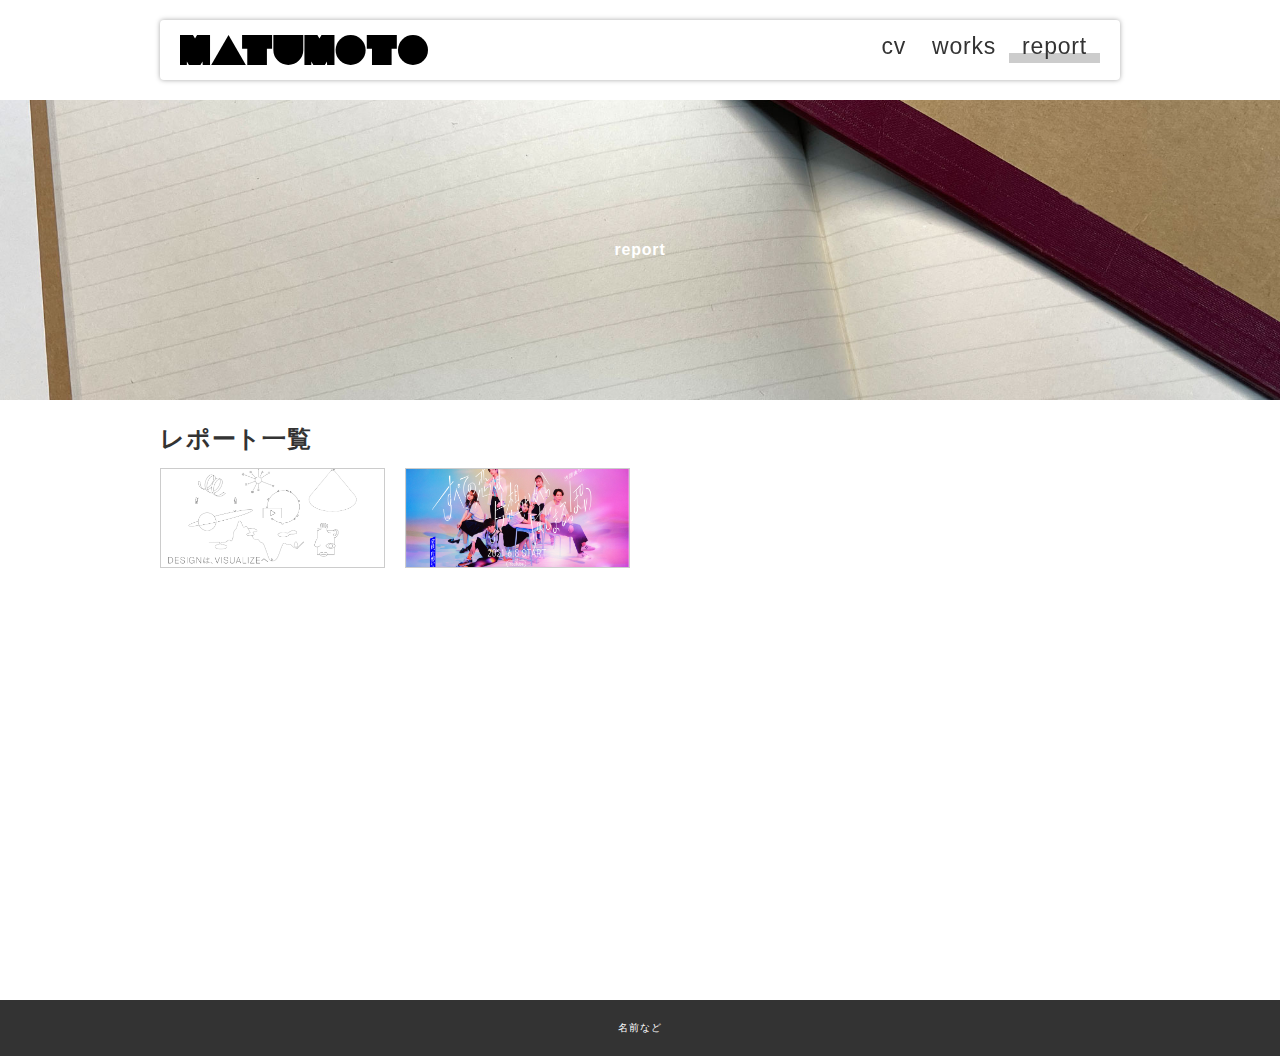
==== reports/index.html @ b0ff9b4f "Initial commit" ====
<!DOCTYPE html>
<html lang="ja">
<head>
  <meta charset="UTF-8">
  <meta http-equiv="X-UA-Compatible" content="IE=edge">
  <meta name="viewport" content="width=device-width, initial-scale=1.0">
  <!-- トップページとはリンクが変わるので注意 -->
  <link rel="stylesheet" href="../css/style.css">
  <title>レポート一覧ページ</title>
</head>
<body class="contents_page">
  
  <header>
    <div class="inner">
      <p id="header_logo">
        <a href="../index.html"><img src="../images/logo.svg" alt=""></a>
      </p>
      <ul id="global_menu">
        <!-- トップページとはリンクが変わるので注意 -->
        <li><a href="../cv.html">cv</a></li>
        <li><a href="../works/index.html">works</a></li>
        <li class="current"><a href="./index.html">report</a></li>
      </ul>
    </div>
  </header>

  <section>
    <!-- 空の要素だけどcssで背景を設定している -->
    <div class="report_eye_catch">
      report
    </div>
    <div class="contents">
      <h2>レポート一覧</h2>
      <ul class="thumb_list">
        <li><a href="./report01.html"><img src="./images/thumb01.png" alt="サムネイル"></a></li>
        <li><a href="#"><img src="./images/thumb02.png" alt="サムネイル"></a></li>
      </ul>
    </div>
  </section>

  <footer>
    名前など
  </footer>


</body>
</html>
---- css/style.css ----
@charset "UTF-8";
/*======================================================
基本
======================================================*/
* {
  box-sizing: border-box;
  margin: 0;
  padding: 0;
}

html {
  font-size: 62.5%;
}

html,
body {
  height: 100%;
  font-feature-settings: "palt";
  background-color: #fff;
  position: relative;
}

body {
  font-size: 1.6rem;
  line-height: 1.6;
  font-family: "游ゴシック体", YuGothic, "游ゴシック", "Yu Gothic", "ヒラギノ角ゴ ProN W3", "Hiragino Kaku Gothic ProN", "メイリオ", Meiryo, sans-serif;
  color: #333333;
  letter-spacing: 0.05em;
}

body.contents_page {
  padding-top: 100px;
}

a {
  color: inherit;
  transition: 0.3s opacity;
}

a:hover {
  opacity: 0.7;
}

img {
  max-width: 100%;
  height: auto;
}

li {
  list-style: none;
}

@media (min-width: 901px) {
  .sp_only {
    display: none !important;
  }
}

@media (max-width: 900px) {
  .pc_only {
    display: none !important;
  }
}

/*======================================================
header
======================================================*/
header {
  position: fixed;
  z-index: 2;
  max-width: 1000px;
  top: 0;
  left: 0;
  right: 0;
  margin: auto;
}

header a {
  display: block;
  text-decoration: none;
}

header .inner {
  display: flex;
  background-color: #fff;
  justify-content: space-between;
  padding: 15px 20px;
  box-shadow: 0px 0px 5px rgba(0, 0, 0, 0.35);
  border-radius: 4px;
  margin: 20px;
}

/*======================================================
footer
======================================================*/
footer {
  background-color: #333;
  color: #fff;
  text-align: center;
  padding: 20px;
  font-size: 10px;
}

/*======================================================
コンテンツ
======================================================*/
#header_logo img {
  display: block;
}

#global_menu {
  display: flex;
  font-size: 23px;
  position: relative;
}

#global_menu a {
  padding: 0px 13px;
  line-height: 1;
  position: relative;
}

#global_menu li {
  position: relative;
}

#global_menu li.current::before {
  content: "";
  bottom: 2px;
  position: absolute;
  width: 100%;
  height: 10px;
  background-color: #ccc;
}

.top_eye_catch {
  height: 500px;
  background-image: url(../images/top.jpg);
  background-size: cover;
  background-position: center center;
  background-attachment: fixed;
  display: flex;
  align-items: center;
  justify-content: center;
  color: #fff;
  font-weight: bold;
}

.report_eye_catch {
  height: 300px;
  background-image: url(../images/report.jpg);
  background-size: cover;
  background-position: center center;
  display: flex;
  align-items: center;
  justify-content: center;
  color: #fff;
  font-weight: bold;
}

.contents {
  max-width: 1000px;
  min-height: 600px;
  padding: 20px;
  margin: auto;
}

.thumb_list {
  display: flex;
  flex-wrap: wrap;
  margin: 0 -10px;
}

.thumb_list li {
  width: 25%;
  height: 120px;
  padding: 10px;
}

.thumb_list li a {
  display: block;
  height: 100%;
}

.thumb_list li a img {
  display: block;
  border: 1px solid #ccc;
  width: 100%;
  height: 100%;
  object-fit: cover;
  object-position: center center;
}

/*======================================================
report
======================================================*/
.report {
  border: 1px solid #ccc;
  padding: 40px;
}

.report .outline {
  margin-bottom: 40px;
  display: flex;
}

.report .outline .pic {
  width: 45%;
  border: 3px solid #999;
}

.report .outline .txt {
  flex: 1;
  padding-left: 20px;
}

.report h1 {
  margin-bottom: 20px;
  padding-left: 10px;
  border-left: 5px solid #ff9a02;
}

.ex_link {
  display: inline-block;
  position: relative;
  padding: 4px;
  padding-left: 26px;
}

.ex_link::before {
  box-sizing: border-box;
  content: "";
  display: block;
  width: 20px;
  height: 14px;
  border: 3px solid #666;
  border-radius: 3px;
  position: absolute;
  left: 0;
  top: 0;
  bottom: 0;
  margin: auto;
}

/*======================================================
汎用
======================================================*/
.mb_m {
  margin-bottom: 20px;
}
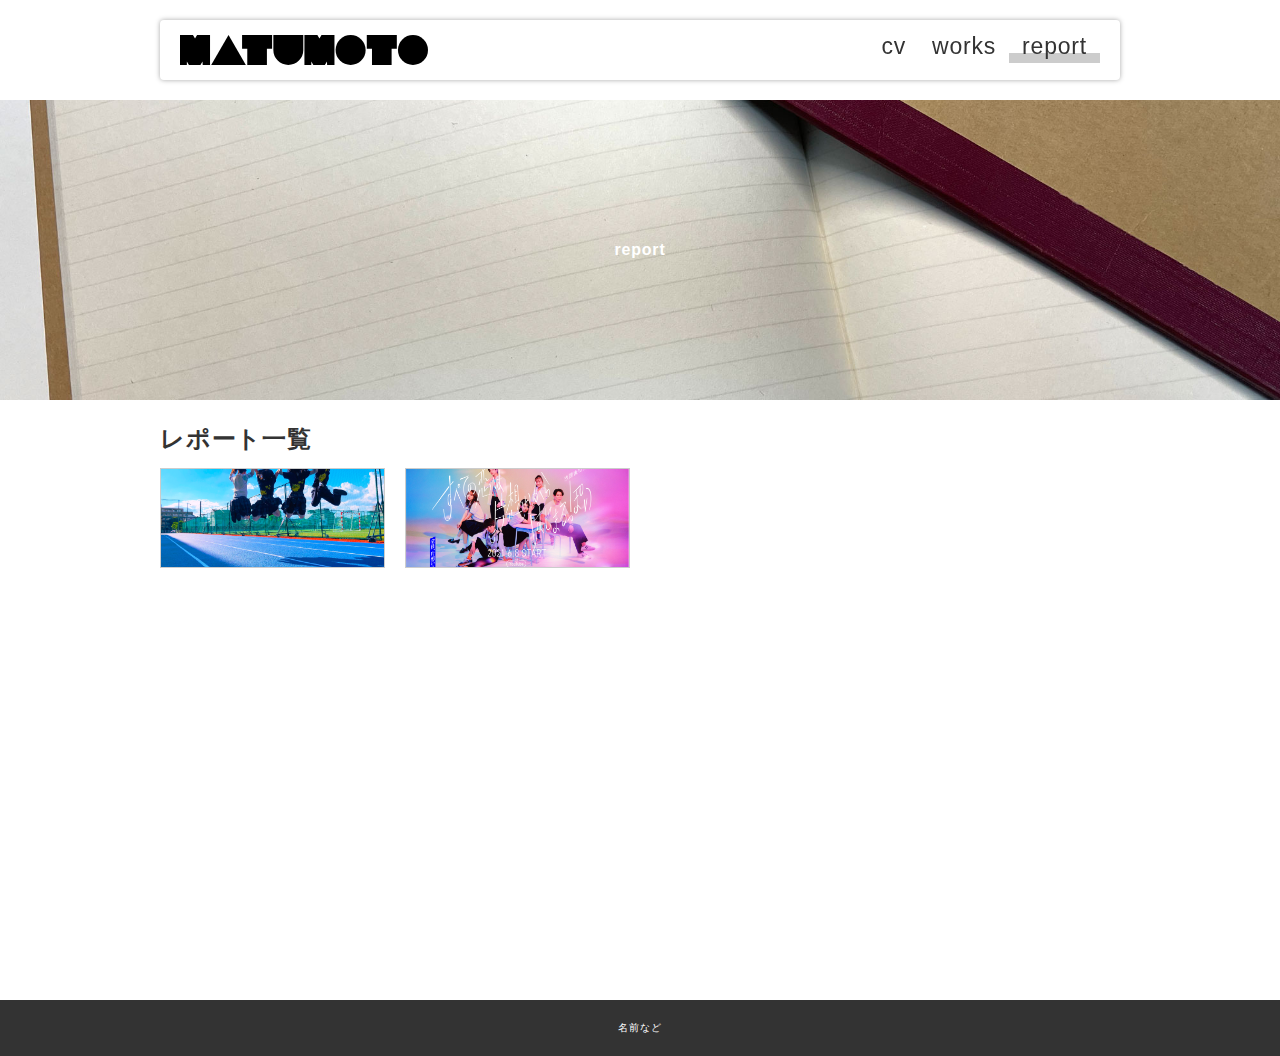
==== commit a393dc94: "aswderegthytju" ====
--- a/reports/index.html
+++ b/reports/index.html
@@ -32,7 +32,7 @@
     <div class="contents">
       <h2>レポート一覧</h2>
       <ul class="thumb_list">
-        <li><a href="./report01.html"><img src="./images/thumb01.png" alt="サムネイル"></a></li>
+        <li><a href="./report01.html"><img src="./images/JUMP.jpg" alt="サムネイル"></a></li>
         <li><a href="#"><img src="./images/thumb02.png" alt="サムネイル"></a></li>
       </ul>
     </div>
--- a/css/style.css
+++ b/css/style.css
@@ -157,7 +157,17 @@
   color: #fff;
   font-weight: bold;
 }
-
+.CV_top {
+  height: 300px;
+  background-image: url(../images/JUMP.jpg);
+  background-size: cover;
+  background-position: center center;
+  display: flex;
+  align-items: center;
+  justify-content: center;
+  color: #fff;
+  font-weight: bold;
+}
 .contents {
   max-width: 1000px;
   min-height: 600px;
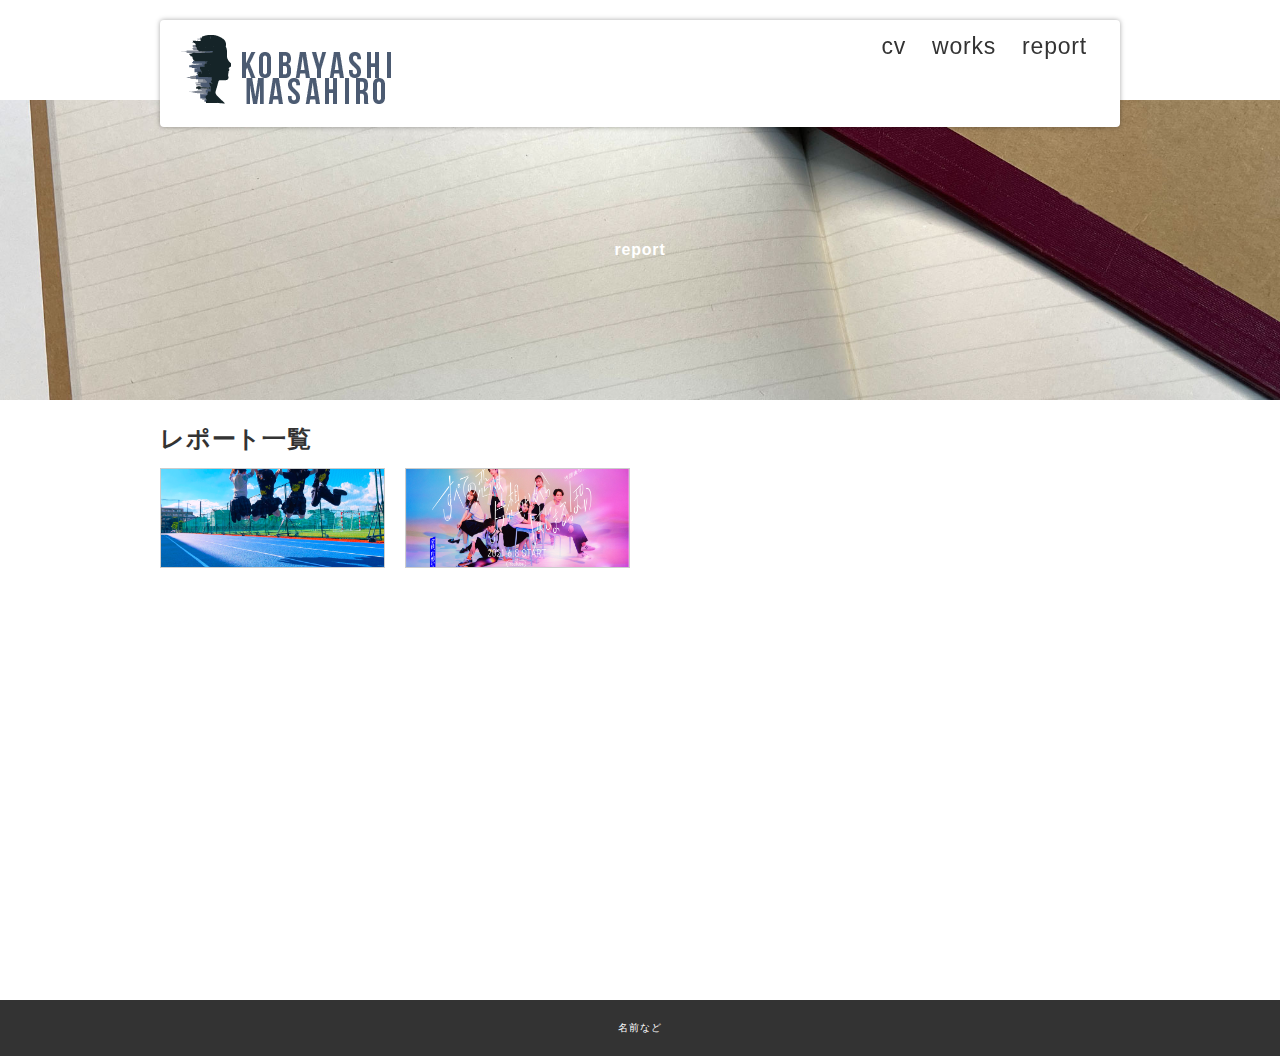
==== commit 0190508d: "s3d4revtbeyju56km" ====
--- a/reports/index.html
+++ b/reports/index.html
@@ -13,7 +13,7 @@
   <header>
     <div class="inner">
       <p id="header_logo">
-        <a href="../index.html"><img src="../images/logo.svg" alt=""></a>
+        <a href="../index.html"><img src="../images/AK.png" alt=""></a>
       </p>
       <ul id="global_menu">
         <!-- トップページとはリンクが変わるので注意 -->
--- a/css/style.css
+++ b/css/style.css
@@ -130,19 +130,18 @@
   position: absolute;
   width: 100%;
   height: 10px;
-  background-color: #ccc;
+  background-color: rgb(255, 255, 255);
 }
 
 .top_eye_catch {
   height: 500px;
-  background-image: url(../images/top.jpg);
+  background-image: url(../images/JUMP.jpg);
   background-size: cover;
-  background-position: center center;
   background-attachment: fixed;
   display: flex;
   align-items: center;
   justify-content: center;
-  color: #fff;
+  color: rgb(255, 255, 255);
   font-weight: bold;
 }
 
@@ -154,20 +153,10 @@
   display: flex;
   align-items: center;
   justify-content: center;
-  color: #fff;
+  color: rgb(255, 255, 255);
   font-weight: bold;
 }
-.CV_top {
-  height: 300px;
-  background-image: url(../images/JUMP.jpg);
-  background-size: cover;
-  background-position: center center;
-  display: flex;
-  align-items: center;
-  justify-content: center;
-  color: #fff;
-  font-weight: bold;
-}
+
 .contents {
   max-width: 1000px;
   min-height: 600px;
@@ -200,7 +189,67 @@
   object-fit: cover;
   object-position: center center;
 }
-
+/*======================================================
+case1
+======================================================*/
+
+#case1{
+  border-left: 1px solid #000;
+  margin-left: 30px;
+  }
+  
+ #case1 li{
+  display: flex;
+  align-items: flex-start;
+  margin-bottom: 14px;
+ }
+  
+ #case1 li .year{
+  width: 80px;
+  display: flex;
+  align-items: center;
+ }
+  
+ #case1 li .year::before{
+  content: '';
+  display: block;
+  position: relative;
+  width: 14px;
+  height: 14px;
+  border-radius: 7px;
+  background-color: #ff9a02;
+  left: -7px;
+  margin-right: 5px;
+ }
+  
+ #case1 li .date{
+  width: 60px;
+ }
+  
+ #case1 li .content{
+  flex: 1;
+ }
+
+ /*======================================================
+case2
+======================================================*/
+ #case2 li{
+  display:flex ;
+  background-color: blue;
+  padding-bottom: 20px;
+ }
+
+ #case2 li .year{
+  background-color: red;
+  width: 100px;
+  font-size: 20px;
+  font-weight: bold;
+ }
+
+ #case li .content{
+  background-color: lime;
+  flex: 1;
+ }
 /*======================================================
 report
 ======================================================*/
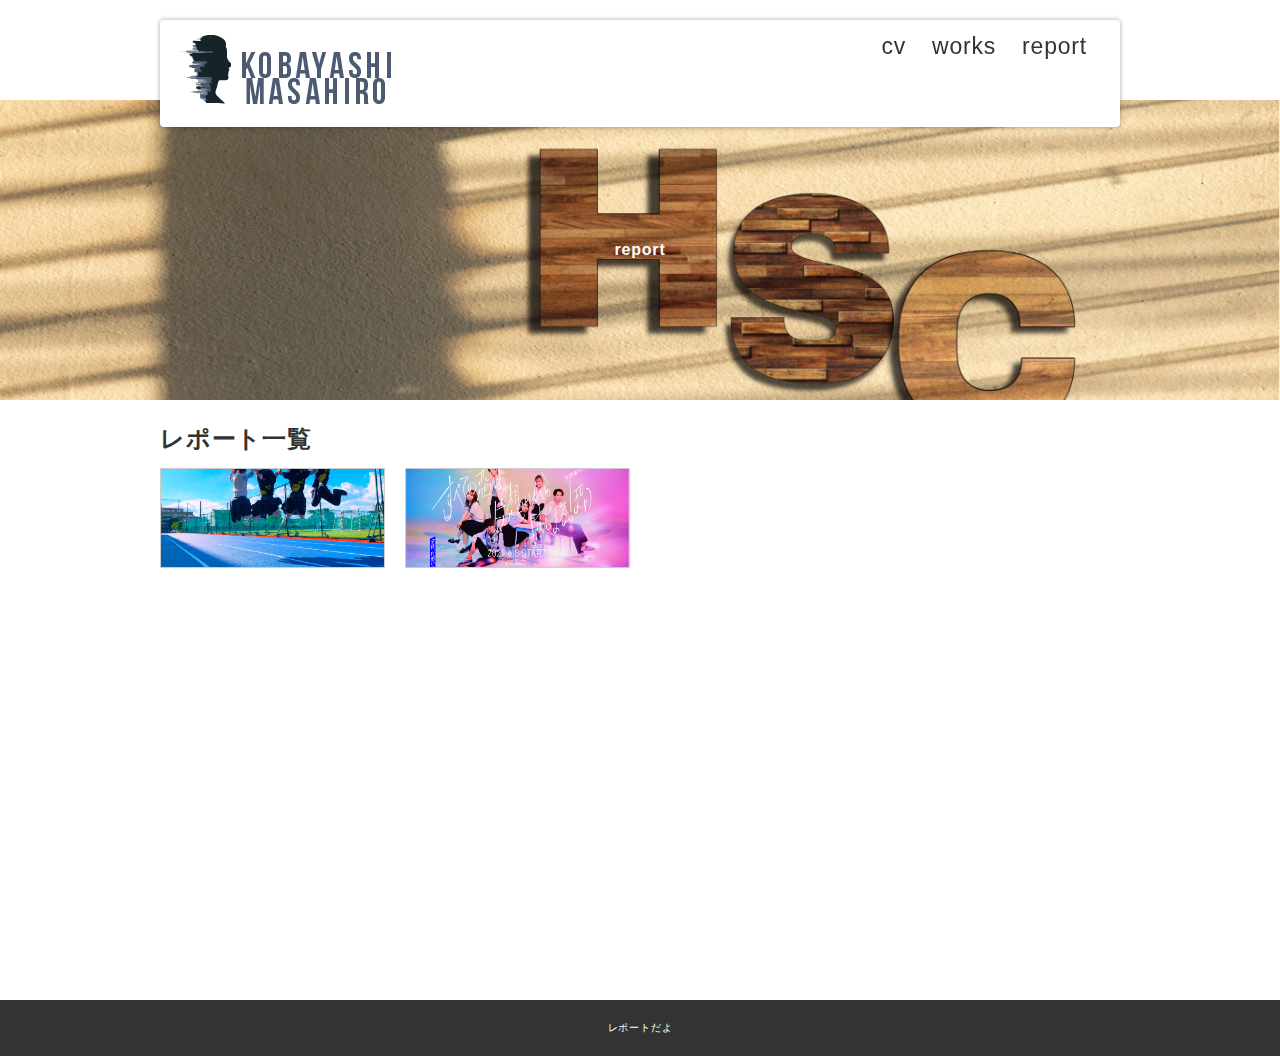
==== commit 7870ae7c: "fgcvnbm,.," ====
--- a/reports/index.html
+++ b/reports/index.html
@@ -39,7 +39,7 @@
   </section>
 
   <footer>
-    名前など
+  レポートだよ
   </footer>
 
 
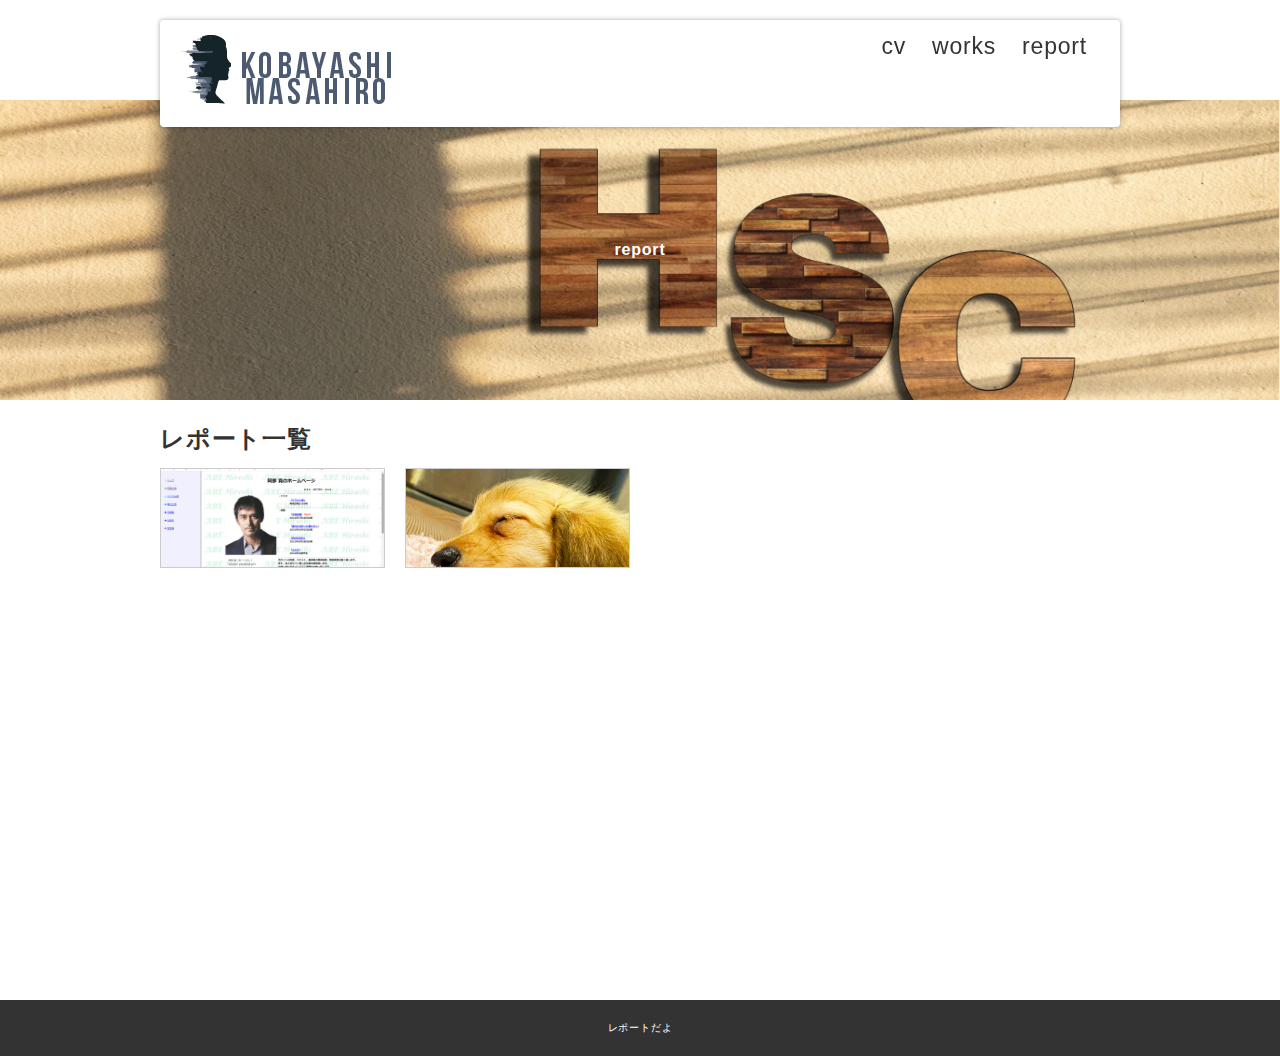
==== commit 7c88ac4f: "fdsgbhdjkhjl" ====
--- a/reports/index.html
+++ b/reports/index.html
@@ -32,8 +32,8 @@
     <div class="contents">
       <h2>レポート一覧</h2>
       <ul class="thumb_list">
-        <li><a href="./report01.html"><img src="./images/JUMP.jpg" alt="サムネイル"></a></li>
-        <li><a href="#"><img src="./images/thumb02.png" alt="サムネイル"></a></li>
+        <li><a href="./report01.html"><img src="./images/thumb03.png" alt="サムネイル"></a></li>
+        <li><a href="#"><img src="./images/DOG.jpg.jpg" alt="サムネイル"></a></li>
       </ul>
     </div>
   </section>
--- a/css/style.css
+++ b/css/style.css
@@ -135,7 +135,7 @@
 
 .top_eye_catch {
   height: 500px;
-  background-image: url(../images/JUMP.jpg);
+  background-image: url(../images/wellcome.jpg);
   background-size: cover;
   background-attachment: fixed;
   display: flex;
@@ -144,10 +144,31 @@
   color: rgb(255, 255, 255);
   font-weight: bold;
 }
-
+.cv_eye_catch {
+  height: 500px;
+  background-image: url(../images/my.jpg);
+  background-size: cover;
+  background-attachment: fixed;
+  display: flex;
+  align-items: center;
+  justify-content: center;
+  color: rgb(255, 255, 255);
+  font-weight: bold;
+}
 .report_eye_catch {
   height: 300px;
   background-image: url(../images/report.jpg);
+  background-size: cover;
+  background-position: center center;
+  display: flex;
+  align-items: center;
+  justify-content: center;
+  color: rgb(255, 255, 255);
+  font-weight: bold;
+}
+.works_eye_catch {
+  height: 300px;
+  background-image: url(../images/JUMP.jpg);
   background-size: cover;
   background-position: center center;
   display: flex;
